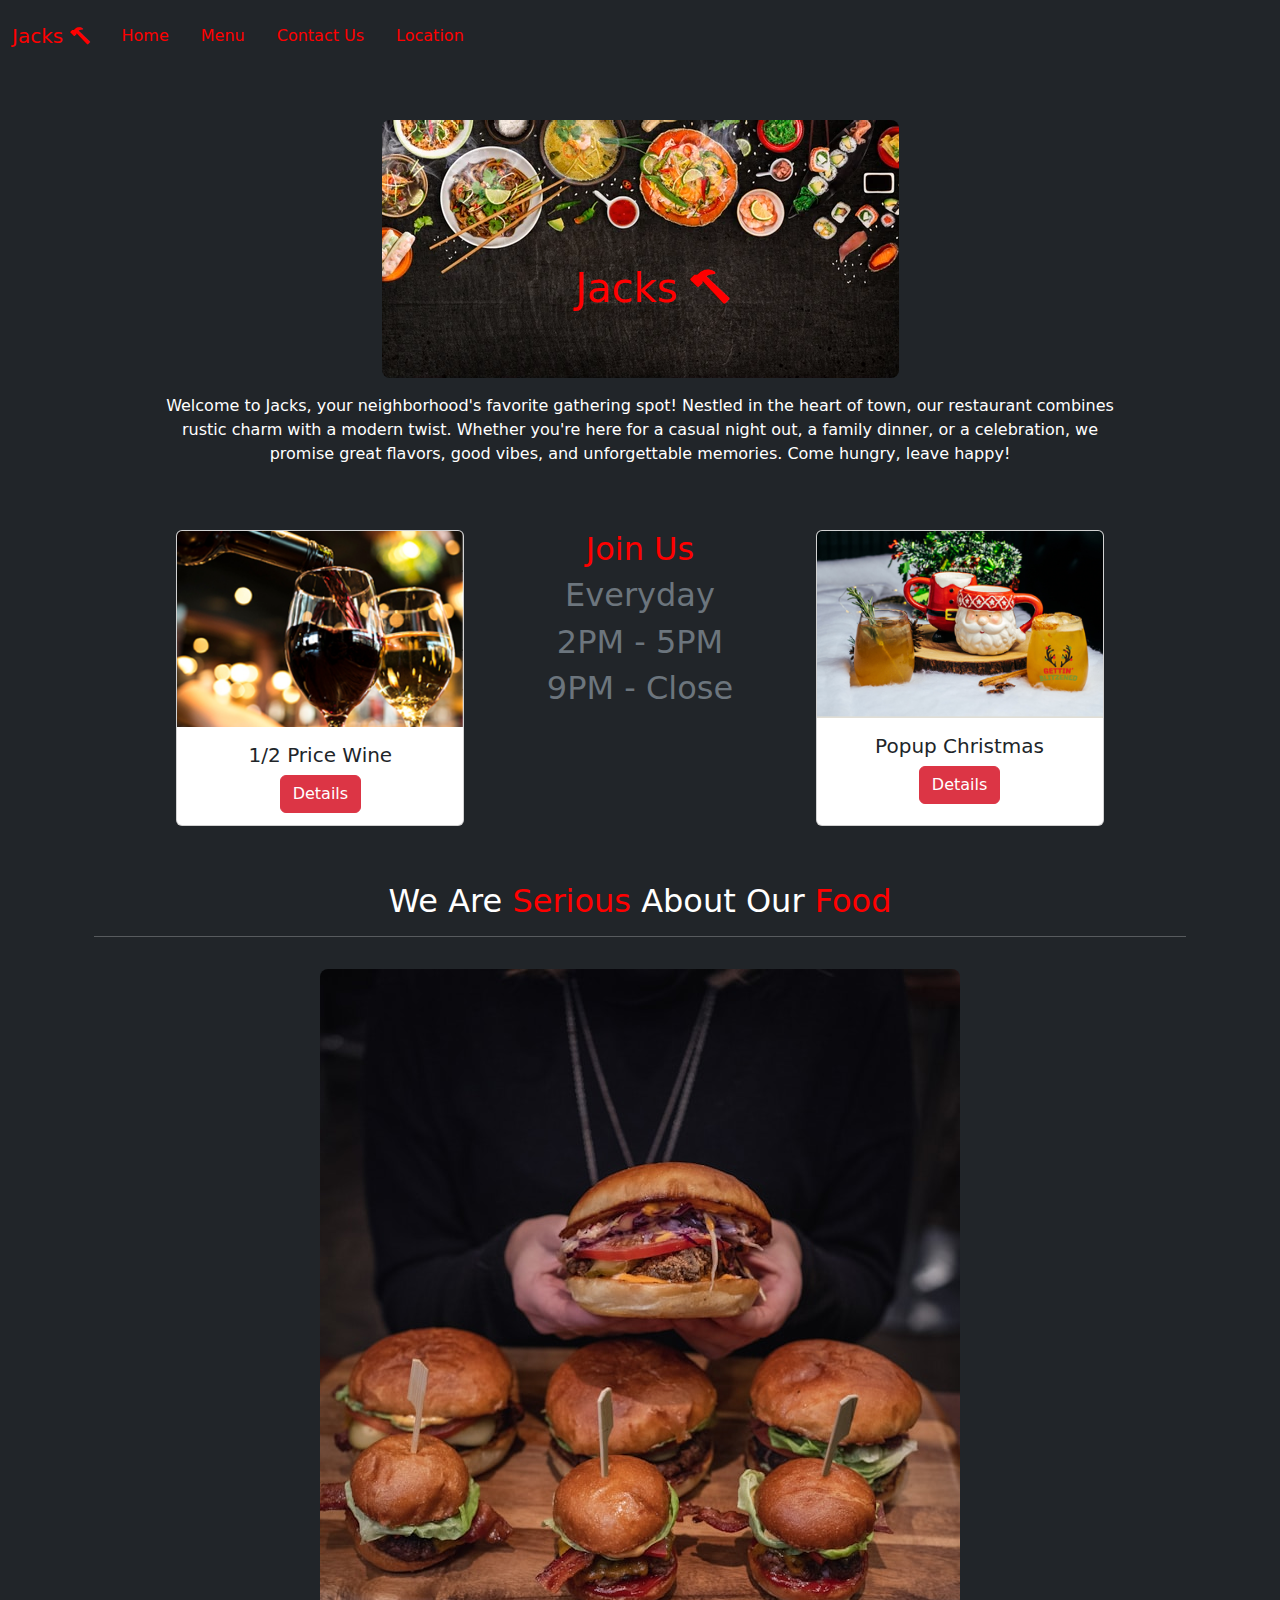
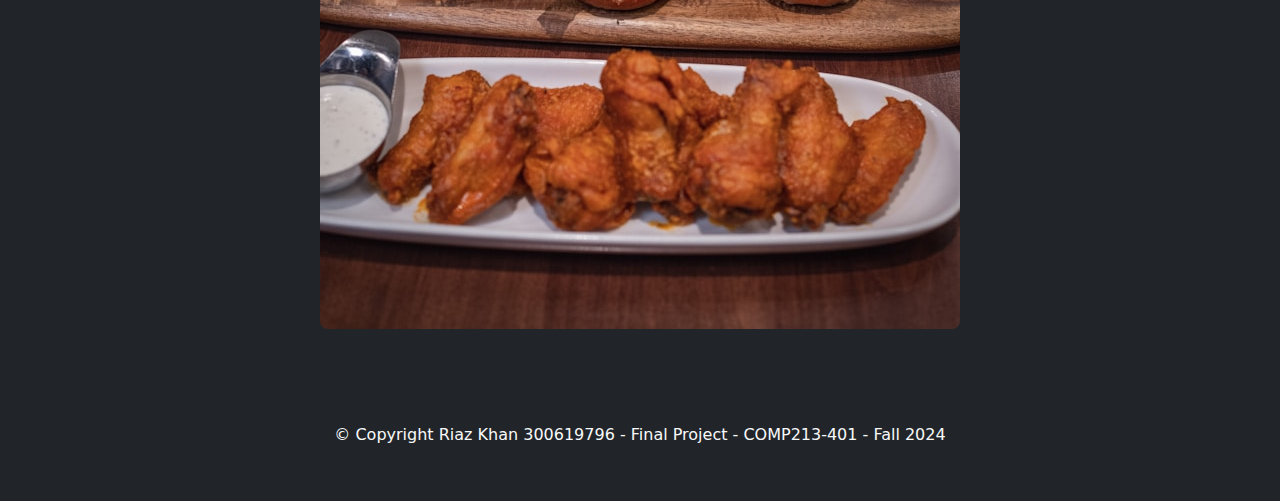
==== project-restaurant/index.html @ 3fdc9eec "final project initial commit" ====
<!DOCTYPE html>
<html lang="en">
<!-- Student: Riaz Khan; Student # 300619796-->

<head>
  <meta charset="utf-8">
  <meta name="viewport" content="width=device-width, initial-scale=1">
  <title>Jacks Resto</title>
  <!-- Import Local CSS File -->
  <link rel="stylesheet" href="restoStyles.css">
  <!-- Add Bootstrap CSS Bundle -->
  <link href="https://cdn.jsdelivr.net/npm/bootstrap@5.3.3/dist/css/bootstrap.min.css" rel="stylesheet"
    integrity="sha384-QWTKZyjpPEjISv5WaRU9OFeRpok6YctnYmDr5pNlyT2bRjXh0JMhjY6hW+ALEwIH" crossorigin="anonymous">
  <!-- Add Bootstrap Icon Bundle -->
  <link rel="stylesheet" href="https://cdn.jsdelivr.net/npm/bootstrap-icons@1.11.3/font/bootstrap-icons.min.css">
</head>

<body class="bg-dark">

  <!-- Nav Bar -->
  <header class="">
    <nav class="navbar navbar-expand-lg navbar-light bg-dark">
      <div class="container-fluid ">
        <a class="navbar-brand navy" href="./index.html">Jacks <i class="bi bi-hammer"></i></a>
        <button class="navy-btn navbar-toggler" type="button" data-bs-toggle="collapse" data-bs-target="#navbarNav"
          aria-controls="navbarNav" aria-expanded="false" aria-label="Toggle navigation">
          <span class="navbar-toggler-icon"></span>
        </button>
        <div class="collapse navbar-collapse" id="navbarNav">
          <ul class="navbar-nav">
            <li class="nav-item">
              <a class="nav-link navy active" aria-current="page" href="./index.html">Home</a>
            </li>
            <li class="nav-item">
              <a class="nav-link navy" href="./menu.html">Menu</a>
            </li>
            <li class="nav-item">
              <a class="nav-link navy" href="./contact_us.html">Contact Us</a>
            </li>
            <li class="nav-item">
              <a class="nav-link navy" href="./location.html">Location</a>
            </li>
          </ul>
        </div>
      </div>
    </nav>
  </header>

  <!-- Hero Banner + Intro -->
  <main class="container">

    <section class="text-secondary px-4 py-5 text-center">
      <img class="pic-border" src="hero-banner.png" alt="hero banner of food dishes">
      <h1 class="hero-text navy">Jacks <i class="bi bi-hammer"></i></h1>
      <article class="container px-5 py-3 text-center" style="color: white;">
        Welcome to Jacks, your neighborhood's favorite gathering spot! Nestled in the heart of town, our
        restaurant combines rustic charm with a modern twist. Whether you're here for a
        casual night out, a family dinner, or a celebration, we promise great flavors, good vibes, and unforgettable
        memories. Come hungry, leave happy!
      </article>
    </section>

    <!-- Promo + Hours -->
    <section class="container text-secondary px-4 text-center">
      <div class="row-override">
        <div class="">
          <div class="card" style="width: 18rem; height: 18.5rem;">
            <img src="./promo-pic1.png" class="card-img-top" alt="Wine promo">
            <div class="card-body">
              <h5 class="card-title">1/2 Price Wine</h5>
              <a href="#insert" class="btn btn-danger">Details</a>
            </div>
          </div>
        </div>
        <div class="">
          <h2 class="navy">Join Us</h2>
          <h2>Everyday</h2>
          <h2>2PM - 5PM</h2>
          <h2>9PM - Close</h2>
        </div>
        <div class="">
          <div class="card" style="width: 18rem; height: 18.5rem;">
            <img src="./promo-pic2.png" class="card-img-top" alt="Popup Christmas promo">
            <div class="card-body">
              <h5 class="card-title">Popup Christmas</h5>
              <a href="#insert" class="btn btn-danger">Details</a>
            </div>
          </div>
        </div>
      </div>
    </section>

    <!-- Media -->
    <section class="container text-center py-5">
      <div class="row">
        <div class="col">
          <h2 class=" text-cap py-2">We are <span class="navy">serious</span> about our <span class="navy">food</span>
            <hr>
          </h2>
          <img class="pic-border" src="bnf2.jpg" />
        </div>
      </div>
    </section>

  </main>

  <footer class="bg-dark text-light text-center py-5">
    <h6>©&nbsp;Copyright Riaz Khan 300619796 - Final Project - COMP213-401 - <span lang="en-ca">Fall 2024</span></h6>
  </footer>

  <!-- Add Bootstrap JavaScript Bundle -->
  <script src="https://cdn.jsdelivr.net/npm/bootstrap@5.3.3/dist/js/bootstrap.bundle.min.js"
    integrity="sha384-YvpcrYf0tY3lHB60NNkmXc5s9fDVZLESaAA55NDzOxhy9GkcIdslK1eN7N6jIeHz"
    crossorigin="anonymous"></script>
</body>

</html>
---- project-restaurant/restoStyles.css ----
body {
  color: white !important;
  font-family: Verdana, Geneva, Tahoma, sans-serif;
}

.navy {
  color: red !important;
}

.navy-btn {
  background-color: red !important;
}

.text-cap {
  text-transform: capitalize;
}

.alt-bg-color {
  background-color: #e1ded4;
}

.pic-border {
  border-radius: 0.5rem;
}

.form-input-size {
  width: 100%;
  padding: 0.5rem;
  border-radius: 0.3rem;
}

.form-btn {
  display: flex;
  justify-content: end;
  padding-bottom: 1rem;
}

.social-icon {
  padding-top: 1rem;
  font-size: xx-large;
}

.row-override {
  --bs-gutter-x: 1.5rem;
  --bs-gutter-y: 0;
  display: flex;
  justify-content: space-evenly;
  margin-top: calc(-1 * var(--bs-gutter-y));
  margin-right: calc(-0.5 * var(--bs-gutter-x));
  margin-left: calc(-0.5 * var(--bs-gutter-x));
}

.hero-text {
  position: absolute;
  top: 32%;
  left: 51%;
  transform: translate(-50%, -50%);
}

.menu-img-sizer {
  height: 15rem;
  width: auto;
  object-fit: contain;
  vertical-align: middle;
  border-radius: 1rem;
  border: 0.125rem solid white;
}

li {
  padding: 0.5rem;
}
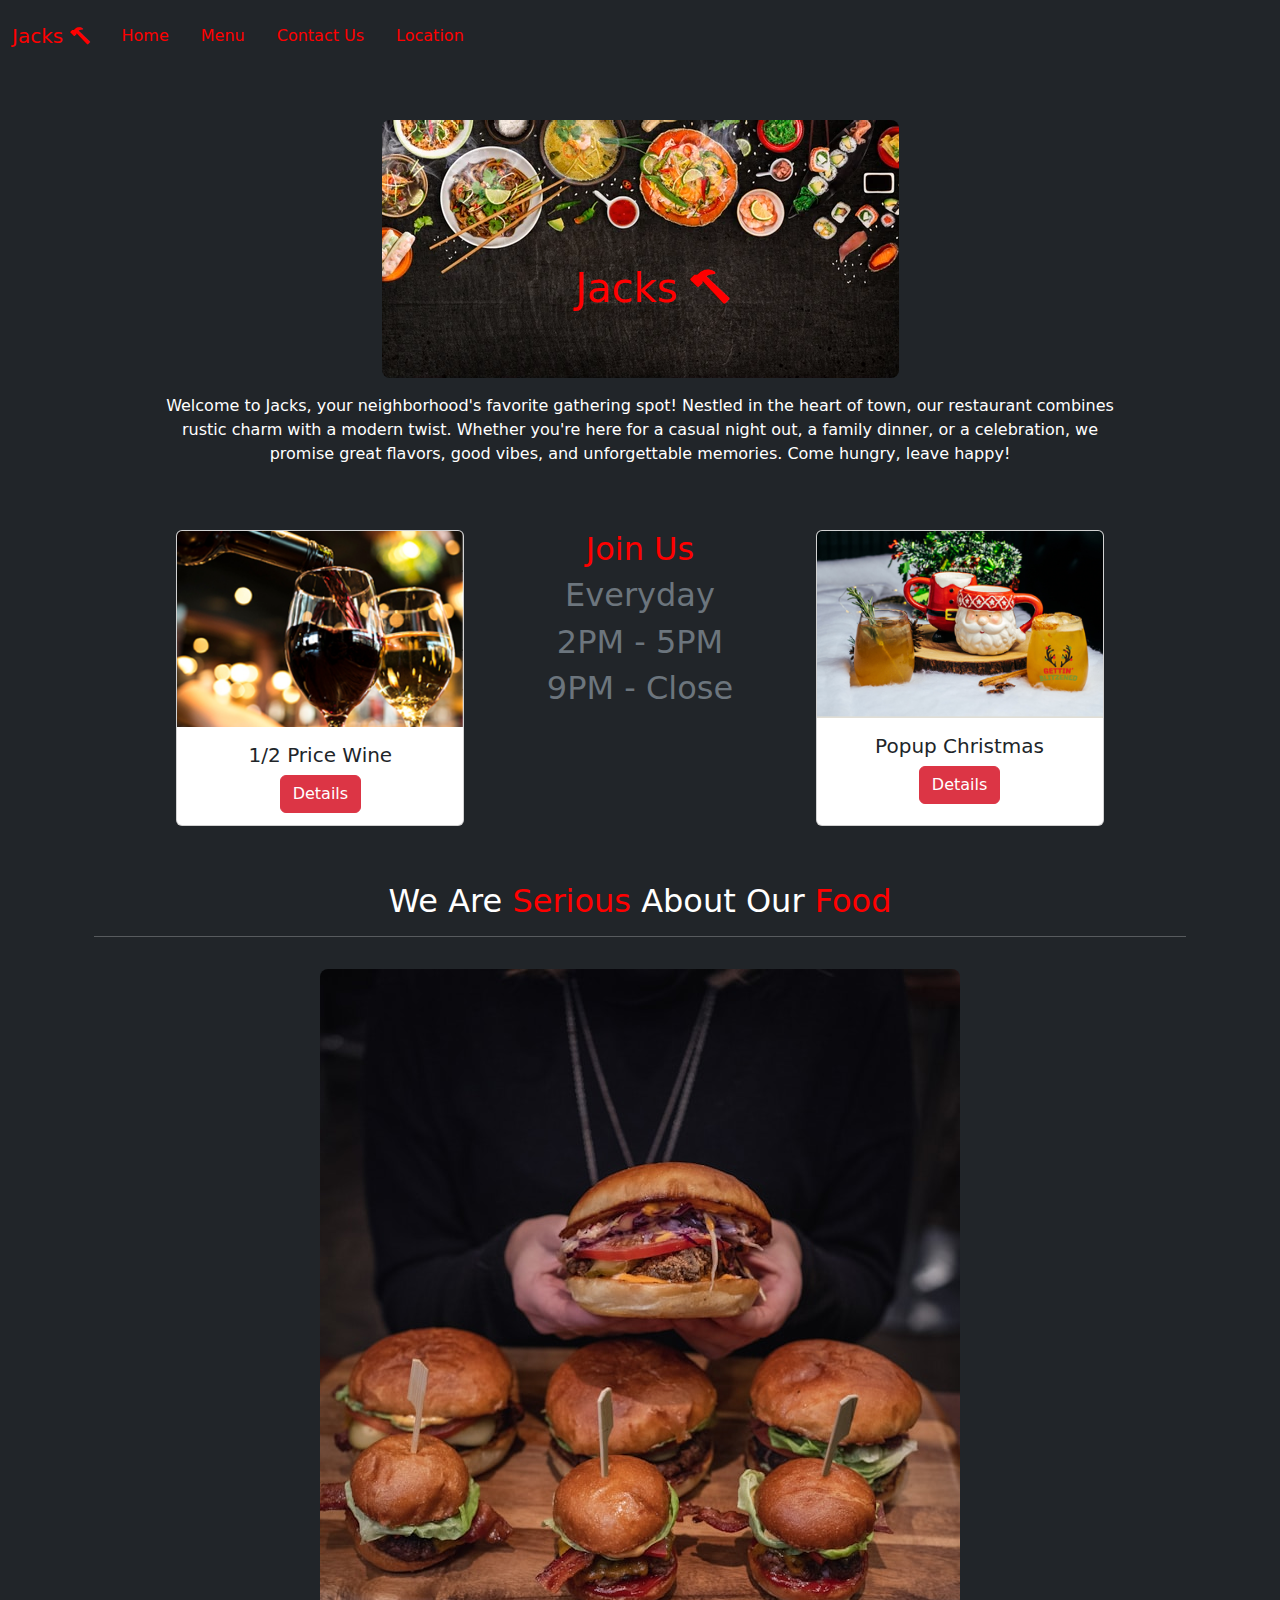
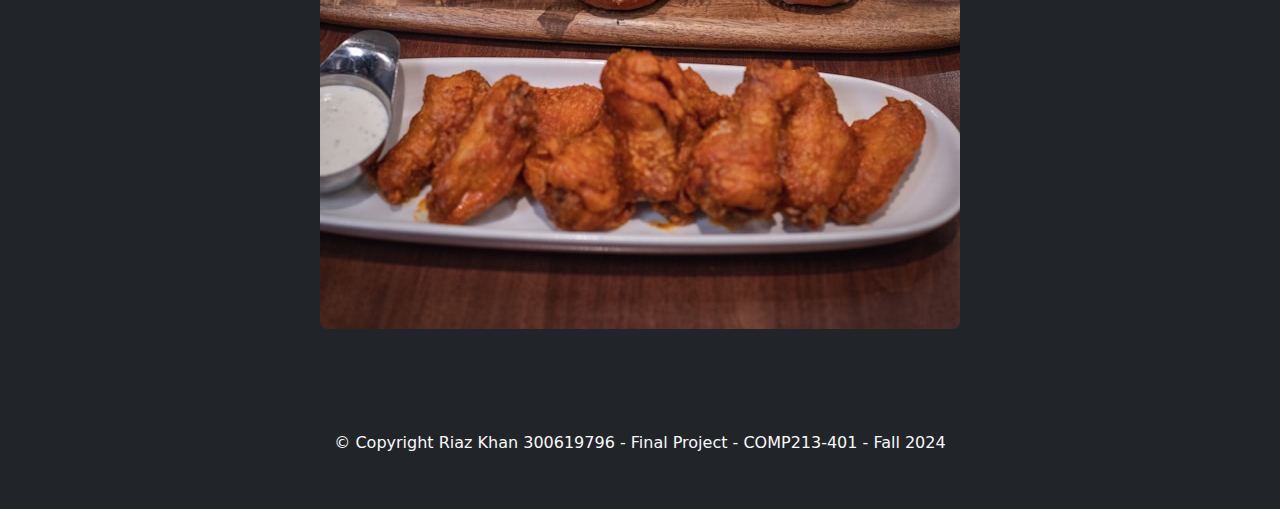
==== commit 557bae78: "update footer spacing" ====
--- a/project-restaurant/index.html
+++ b/project-restaurant/index.html
@@ -104,7 +104,7 @@
 
   </main>
 
-  <footer class="bg-dark text-light text-center py-5">
+  <footer class="bg-dark text-light text-center mt-2 py-5">
     <h6>©&nbsp;Copyright Riaz Khan 300619796 - Final Project - COMP213-401 - <span lang="en-ca">Fall 2024</span></h6>
   </footer>
 
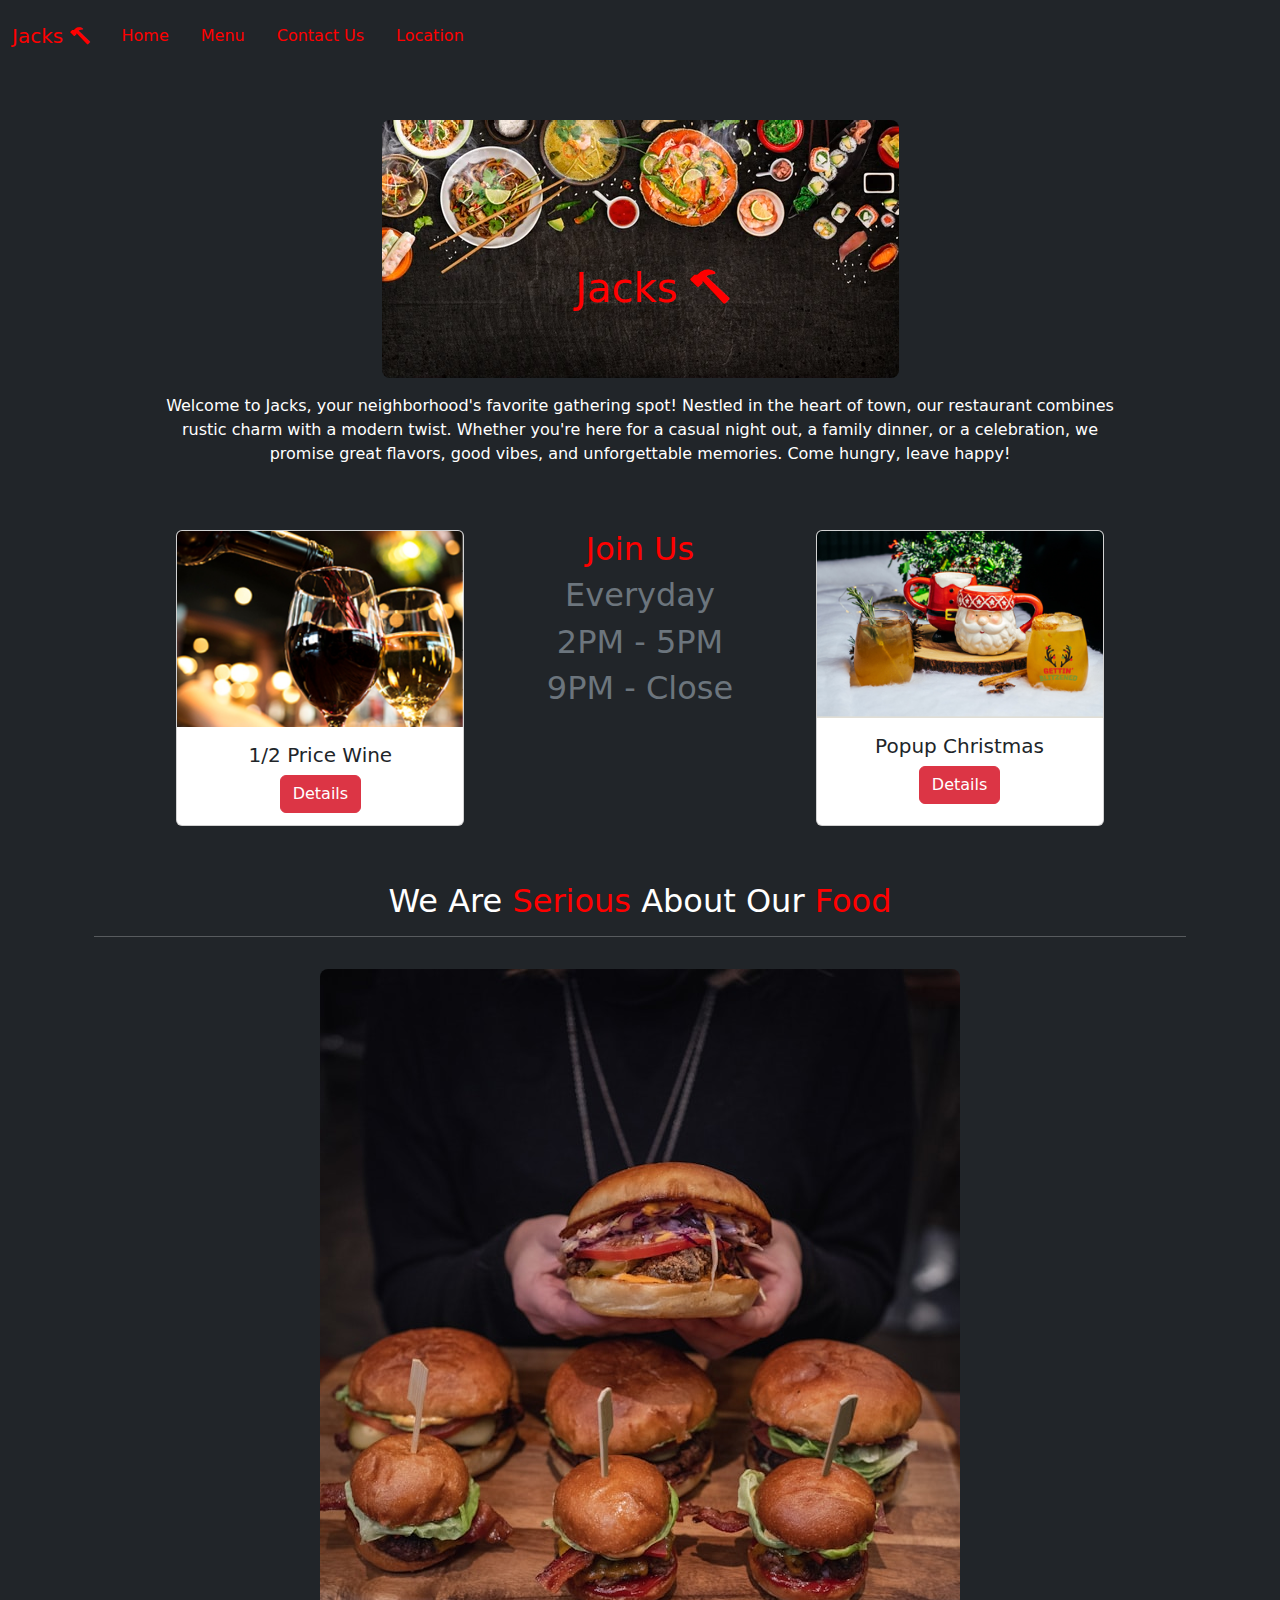
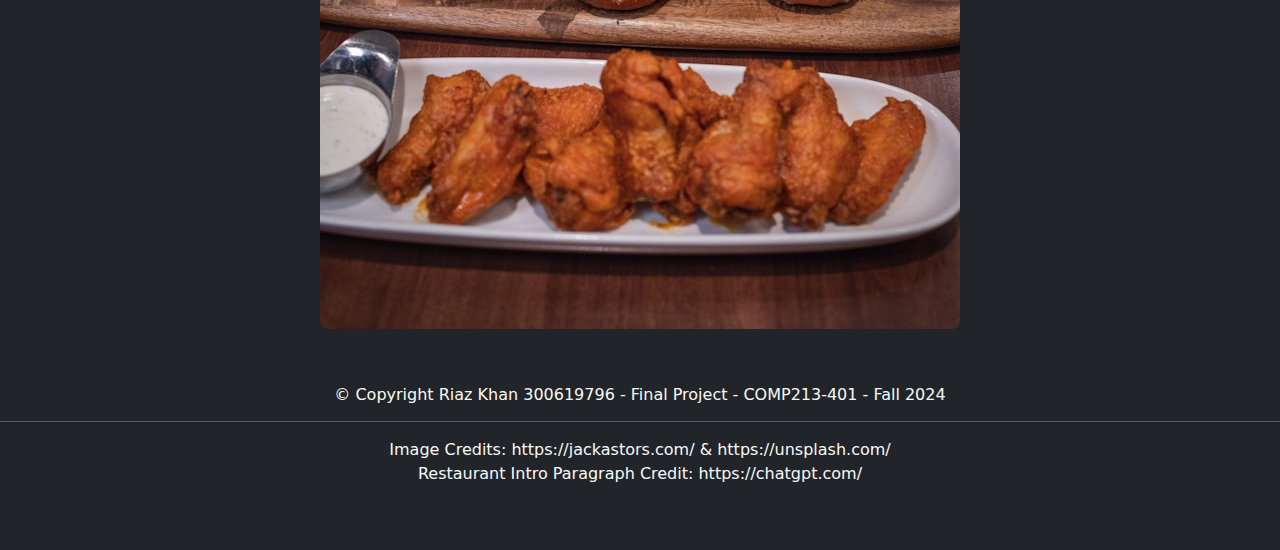
==== commit cbd38c9f: "add jack area map" ====
--- a/project-restaurant/index.html
+++ b/project-restaurant/index.html
@@ -91,7 +91,7 @@
     </section>
 
     <!-- Media -->
-    <section class="container text-center py-5">
+    <section class="container text-center pt-5">
       <div class="row">
         <div class="col">
           <h2 class=" text-cap py-2">We are <span class="navy">serious</span> about our <span class="navy">food</span>
@@ -106,6 +106,11 @@
 
   <footer class="bg-dark text-light text-center mt-2 py-5">
     <h6>©&nbsp;Copyright Riaz Khan 300619796 - Final Project - COMP213-401 - <span lang="en-ca">Fall 2024</span></h6>
+    <hr>
+    <p>
+      Image Credits: https://jackastors.com/ & https://unsplash.com/ <br>
+      Restaurant Intro Paragraph Credit: https://chatgpt.com/
+    </p>
   </footer>
 
   <!-- Add Bootstrap JavaScript Bundle -->
--- a/project-restaurant/restoStyles.css
+++ b/project-restaurant/restoStyles.css
@@ -1,6 +1,10 @@
 body {
   color: white !important;
   font-family: Verdana, Geneva, Tahoma, sans-serif;
+}
+
+li {
+  padding: 0.5rem;
 }
 
 .navy {
@@ -66,6 +70,14 @@
   border: 0.125rem solid white;
 }
 
-li {
-  padding: 0.5rem;
+.location-text {
+  display: flex;
+  flex-direction: column;
+  justify-content: center;
+  align-items: center;
+  color: white;
+  font-weight: bold;
 }
+.jack-map {
+  border-radius: 1rem;
+}
